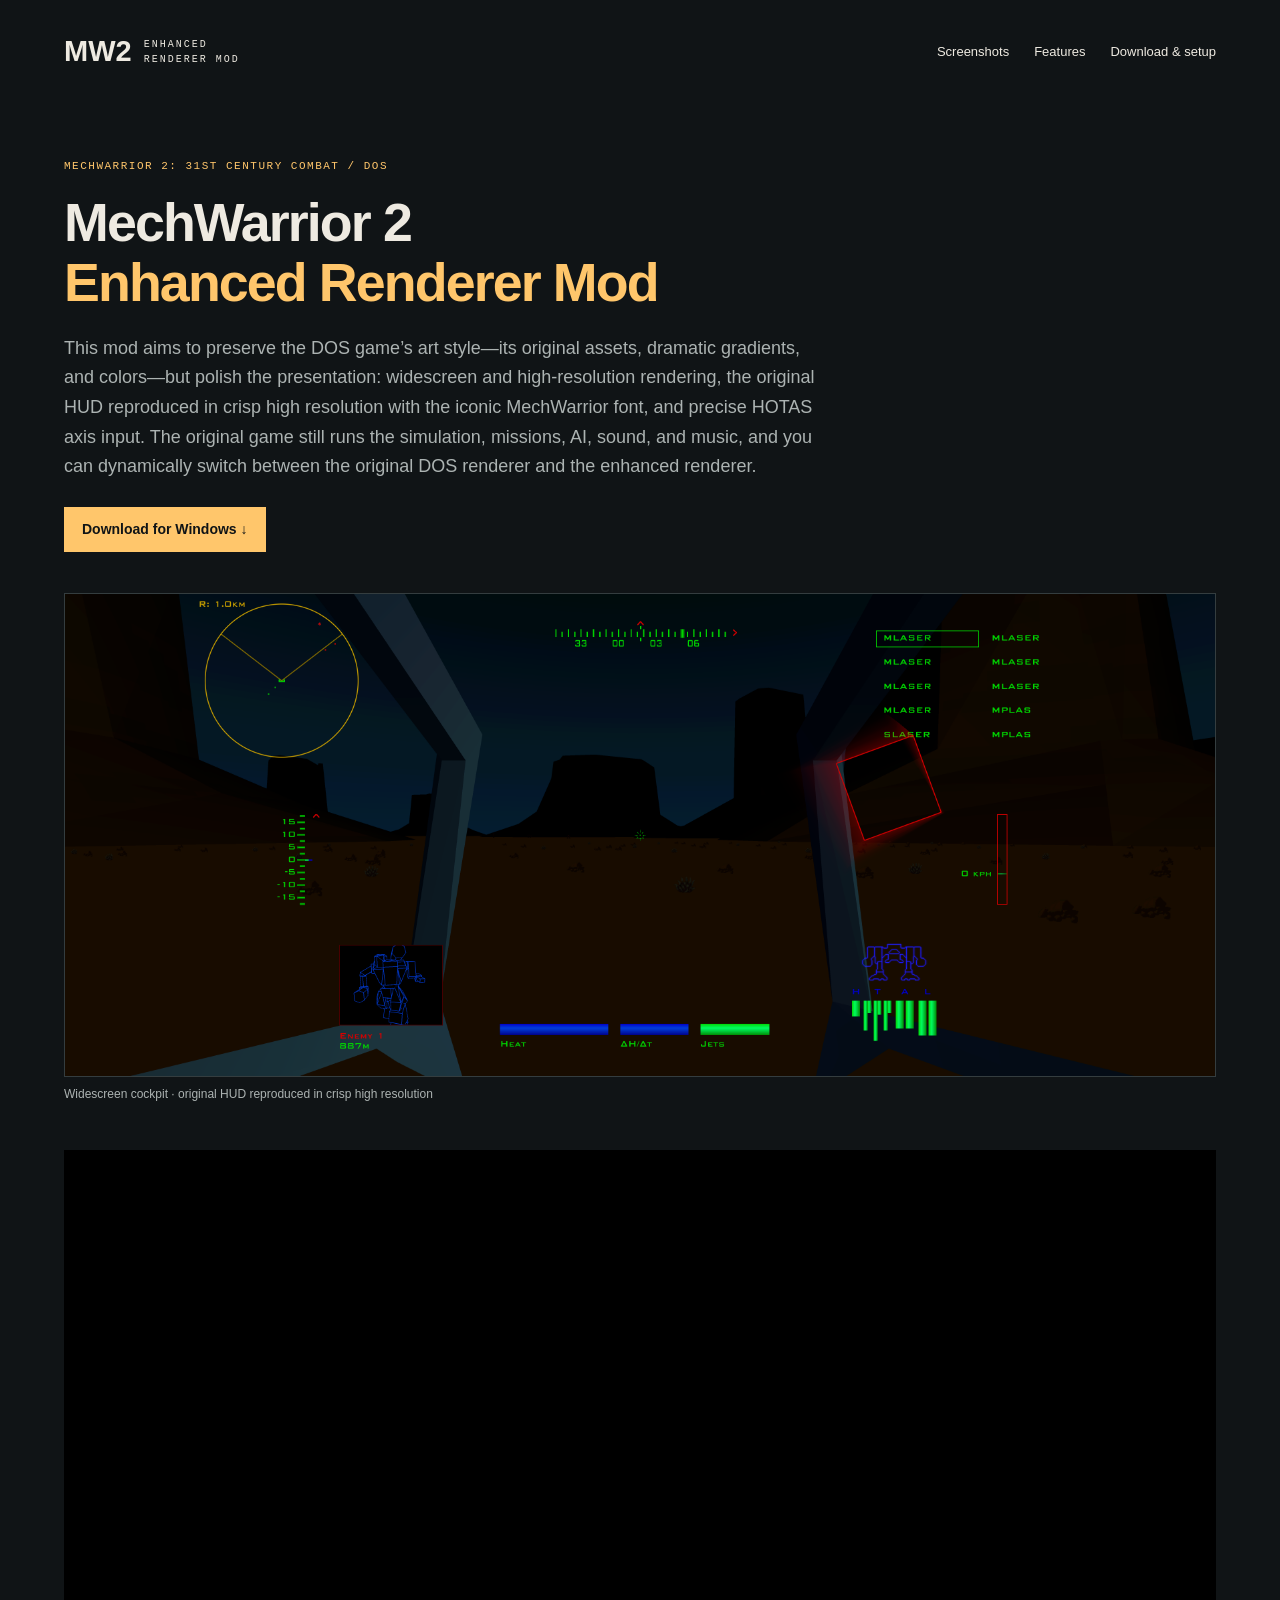
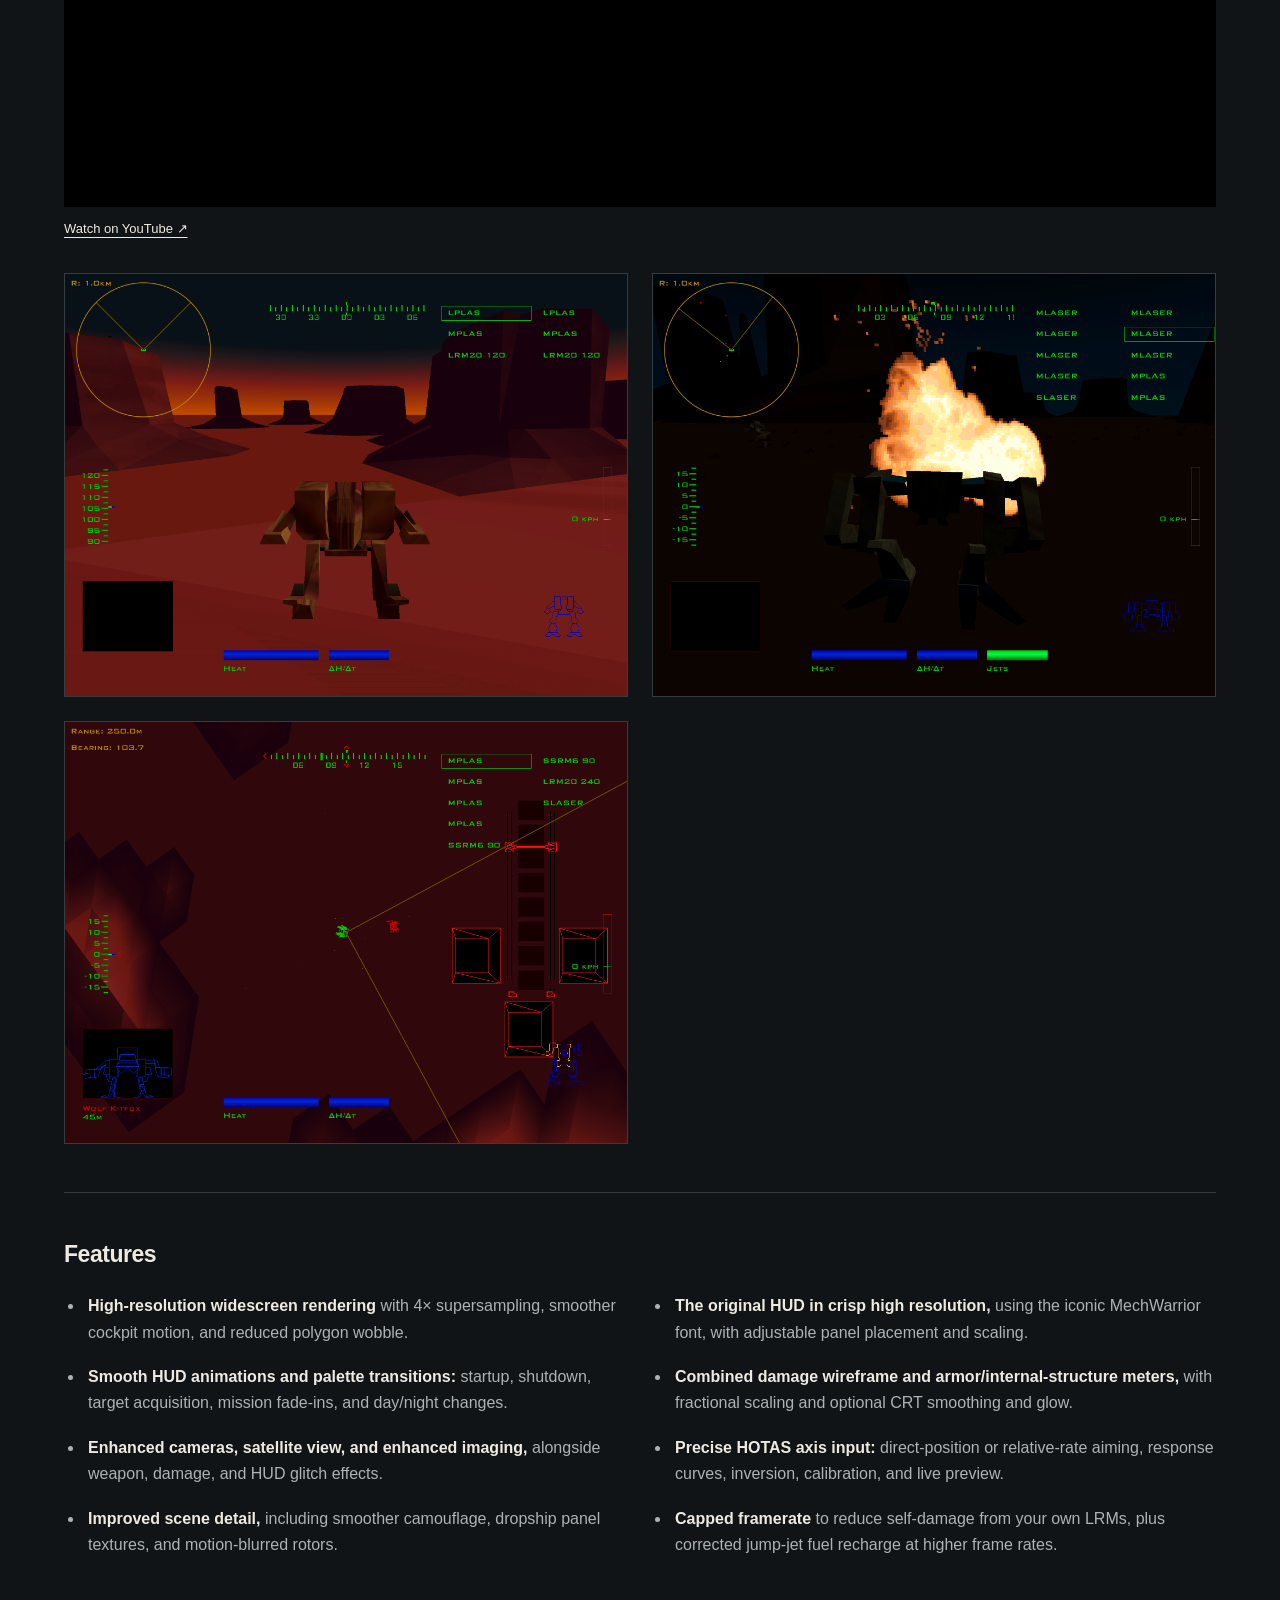
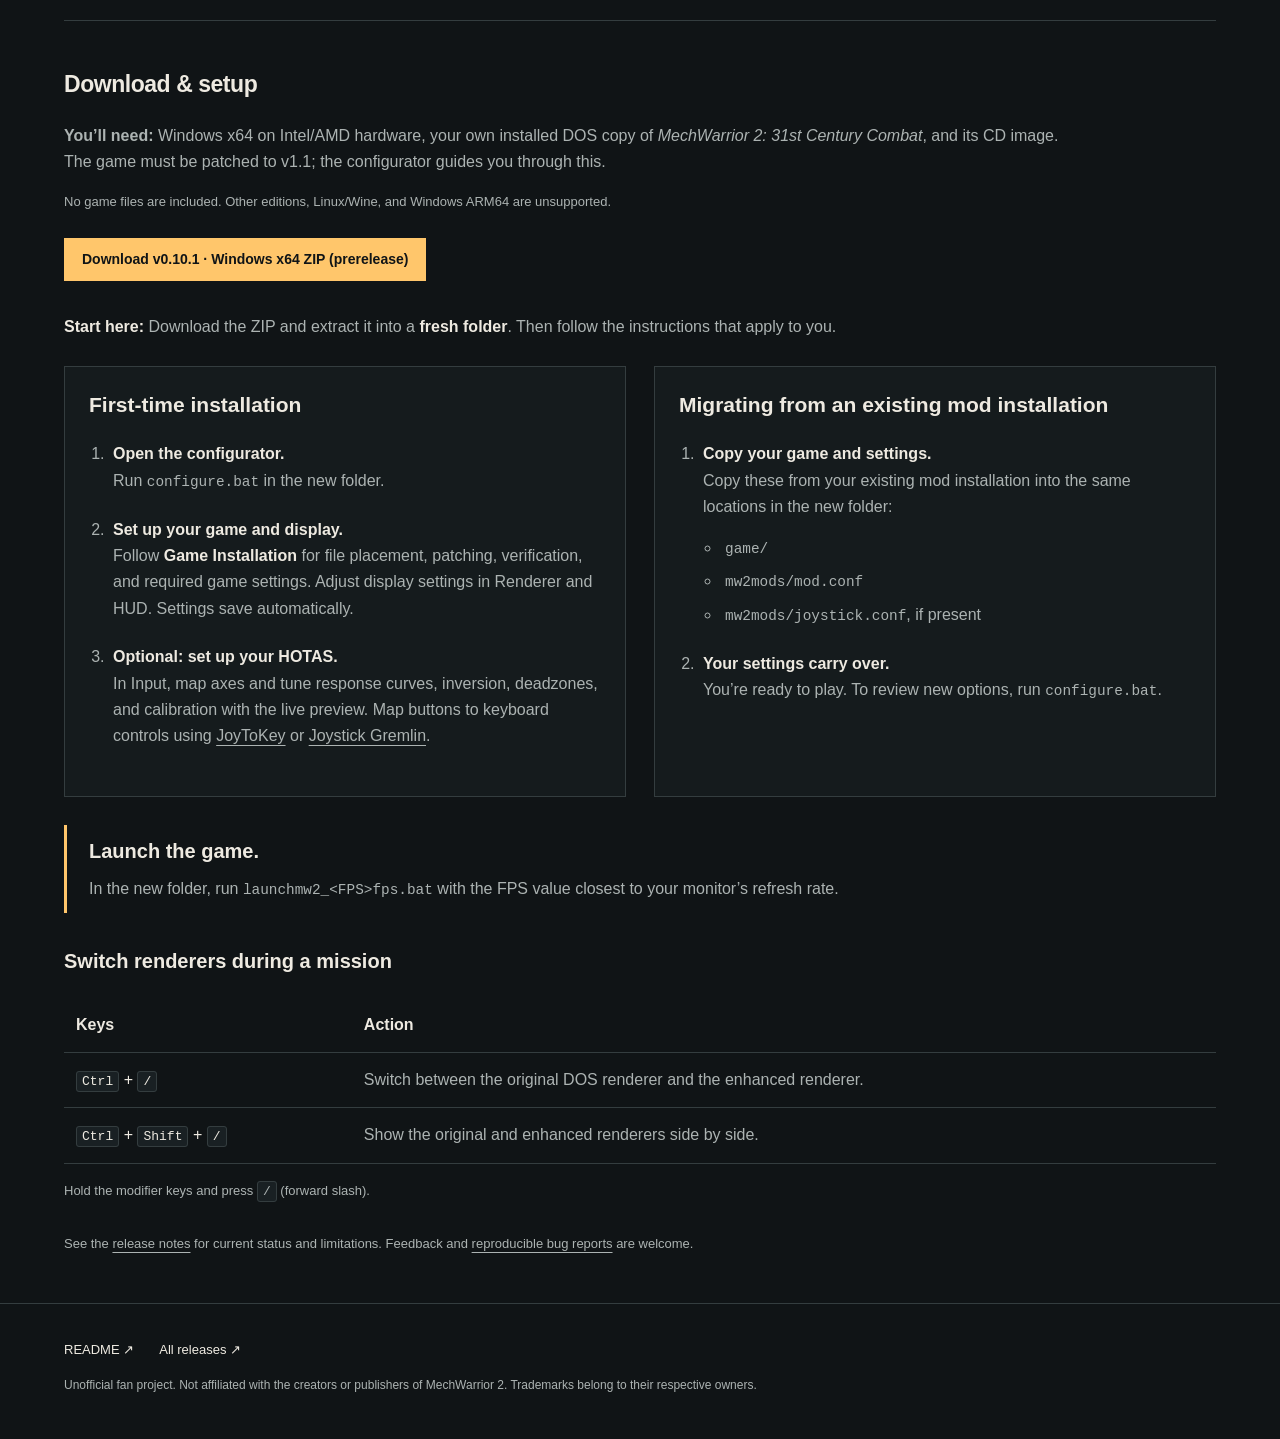
==== project-site/public/index.html @ 48d20433 "Add screenshot-led project showcase and Pages deployment Introduce the approved Midnight cockpit sta" ====
<!doctype html>
<html lang="en" data-style="midnight">
<head>
<meta charset="utf-8"><meta name="viewport" content="width=device-width, initial-scale=1">
<title>MechWarrior 2 • Enhanced Renderer Mod</title>
<meta name="description" content="The DOS MechWarrior 2 aesthetic, polished: widescreen rendering, a rebuilt HUD, and HOTAS controls. An unofficial fan mod for Windows x64.">
<link rel="icon" href="data:image/svg+xml,%3Csvg xmlns='http://www.w3.org/2000/svg' viewBox='0 0 32 32'%3E%3Crect width='32' height='32' fill='%23101416'/%3E%3Cpath d='M6 24V8l10 10L26 8v16' fill='none' stroke='%23ffc66b' stroke-width='4'/%3E%3C/svg%3E">
<link rel="stylesheet" href="site.css?v=2">
</head>
<body>
<header><a class="brand" href="#">MW2 <span>ENHANCED RENDERER MOD</span></a><nav aria-label="Main"><a href="#screenshots">Screenshots</a><a href="#features">Features</a><a href="#start">Download &amp; setup</a></nav></header>
<main>
<section class="intro">
<p class="eyebrow">MECHWARRIOR 2: 31ST CENTURY COMBAT / DOS</p>
<h1>MechWarrior 2<br><span>Enhanced Renderer Mod</span></h1>
<p>This mod aims to preserve the DOS game’s art style—its original assets, dramatic gradients, and colors—but polish the presentation: widescreen and high-resolution rendering, the original HUD reproduced in crisp high resolution with the iconic MechWarrior font, and precise HOTAS axis input. The original game still runs the simulation, missions, AI, sound, and music, and you can dynamically switch between the original DOS renderer and the enhanced renderer.</p>
<a class="button" href="#start">Download for Windows ↓</a>
</section>
<section id="screenshots" class="gallery" aria-label="Screenshots">
<figure class="wide"><a href="assets/mw2-EnhancedRendererMod-htal-damage-wireframe.png"><img src="assets/mw2-EnhancedRendererMod-htal-damage-wireframe.png" width="3440" height="1440" alt="Widescreen cockpit with the original HUD reproduced in crisp high resolution and a combined damage display"></a><figcaption>Widescreen cockpit · original HUD reproduced in crisp high resolution</figcaption></figure>
</section>
<section id="showcase" aria-label="Showcase video"><div class="video"><iframe loading="lazy" src="https://www.youtube-nocookie.com/embed/92L_ptU0zko" title="MechWarrior 2 Enhanced Renderer Mod showcase" allow="accelerometer; autoplay; clipboard-write; encrypted-media; gyroscope; picture-in-picture; web-share" allowfullscreen></iframe></div><a class="small" href="https://youtu.be/92L_ptU0zko">Watch on YouTube ↗</a></section>
<section class="gallery" aria-label="More screenshots">
<figure><a href="assets/sunset.png"><img src="assets/sunset.png" width="1024" height="768" loading="lazy" alt="A mech against an orange sunset and dark canyon silhouettes"></a></figure>
<figure><a href="assets/action.png"><img src="assets/action.png" width="1024" height="768" loading="lazy" alt="A close explosion lighting up a mech in the cockpit view"></a></figure>
<figure><a href="assets/satellite-view.png"><img src="assets/satellite-view.png" width="1024" height="768" loading="lazy" alt="Overhead satellite view with targeting markers and the damage wireframe display"></a></figure>
</section>

<section id="features" class="features">
<h2>Features</h2>
<ul class="feature-list">
<li><strong>High-resolution widescreen rendering</strong> with 4× supersampling, smoother cockpit motion, and reduced polygon wobble.</li>
<li><strong>The original HUD in crisp high resolution,</strong> using the iconic MechWarrior font, with adjustable panel placement and scaling.</li>
<li><strong>Smooth HUD animations and palette transitions:</strong> startup, shutdown, target acquisition, mission fade-ins, and day/night changes.</li>
<li><strong>Combined damage wireframe and armor/internal-structure meters,</strong> with fractional scaling and optional CRT smoothing and glow.</li>
<li><strong>Enhanced cameras, satellite view, and enhanced imaging,</strong> alongside weapon, damage, and HUD glitch effects.</li>
<li><strong>Precise HOTAS axis input:</strong> direct-position or relative-rate aiming, response curves, inversion, calibration, and live preview.</li>
<li><strong>Improved scene detail,</strong> including smoother camouflage, dropship panel textures, and motion-blurred rotors.</li>
<li><strong>Capped framerate</strong> to reduce self-damage from your own LRMs, plus corrected jump-jet fuel recharge at higher frame rates.</li>
</ul>
</section>
<div class="notes">
<section id="start">
<h2>Download &amp; setup</h2>
<p><strong>You’ll need:</strong> Windows x64 on Intel/AMD hardware, your own installed DOS copy of <em>MechWarrior 2: 31st Century Combat</em>, and its CD image. The game must be patched to v1.1; the configurator guides you through this.</p>
<p class="small">No game files are included. Other editions, Linux/Wine, and Windows ARM64 are unsupported.</p>
<a id="release-download" class="button" href="https://github.com/furious-pixel/mw2-enhanced-renderer-mod/releases/download/v0.10.1/mw2-enhanced-renderer-mod-v0.10.1-windows-x64.zip">Download v0.10.1 · Windows x64 ZIP (prerelease)</a>
<p class="prepare"><strong>Start here:</strong> Download the ZIP and extract it into a <strong>fresh folder</strong>. Then follow the instructions that apply to you.</p>
<div class="install-paths">
<section aria-labelledby="fresh-title" class="install-path">
<h3 id="fresh-title">First-time installation</h3>
<ol>
<li><strong>Open the configurator.</strong><br>Run <code>configure.bat</code> in the new folder.</li>
<li><strong>Set up your game and display.</strong><br>Follow <strong>Game Installation</strong> for file placement, patching, verification, and required game settings. Adjust display settings in Renderer and HUD. Settings save automatically.</li>
<li><strong>Optional: set up your HOTAS.</strong><br>In Input, map axes and tune response curves, inversion, deadzones, and calibration with the live preview. Map buttons to keyboard controls using <a href="https://joytokey.net/en/">JoyToKey</a> or <a href="https://whitemagic.github.io/JoystickGremlin/quickstart.html">Joystick Gremlin</a>.</li>
</ol>
</section>
<section aria-labelledby="update-title" class="install-path">
<h3 id="update-title">Migrating from an existing mod installation</h3>
<ol>
<li><strong>Copy your game and settings.</strong><br>Copy these from your existing mod installation into the same locations in the new folder:
<ul class="copy-files"><li><code>game/</code></li><li><code>mw2mods/mod.conf</code></li><li><code>mw2mods/joystick.conf</code>, if present</li></ul></li>
<li><strong>Your settings carry over.</strong><br>You’re ready to play. To review new options, run <code>configure.bat</code>.</li>
</ol>
</section>
</div>
<div class="launch"><h3>Launch the game.</h3><p>In the new folder, run <code>launchmw2_&lt;FPS&gt;fps.bat</code> with the FPS value closest to your monitor’s refresh rate.</p></div>
<section class="shortcuts" aria-labelledby="shortcuts-title">
<h3 id="shortcuts-title">Switch renderers during a mission</h3>
<table><thead><tr><th scope="col">Keys</th><th scope="col">Action</th></tr></thead><tbody>
<tr><td><kbd>Ctrl</kbd> + <kbd>/</kbd></td><td>Switch between the original DOS renderer and the enhanced renderer.</td></tr>
<tr><td><kbd>Ctrl</kbd> + <kbd>Shift</kbd> + <kbd>/</kbd></td><td>Show the original and enhanced renderers side by side.</td></tr>
</tbody></table>
<p class="small">Hold the modifier keys and press <kbd>/</kbd> (forward slash).</p>
</section>
<p class="small">See the <a href="https://github.com/furious-pixel/mw2-enhanced-renderer-mod/releases">release notes</a> for current status and limitations. Feedback and <a href="https://github.com/furious-pixel/mw2-enhanced-renderer-mod/issues">reproducible bug reports</a> are welcome.</p>
</section>
</div>
</main>
<footer><nav aria-label="Project links"><a href="https://github.com/furious-pixel/mw2-enhanced-renderer-mod/blob/main/README.md">README ↗</a><a href="https://github.com/furious-pixel/mw2-enhanced-renderer-mod/releases">All releases ↗</a></nav><p>Unofficial fan project. Not affiliated with the creators or publishers of MechWarrior 2. Trademarks belong to their respective owners.</p></footer>
</body></html>
---- project-site/public/site.css ----
:root{color-scheme:dark;--bg:#101416;--ink:#eeeae1;--muted:#acb3b2;--accent:#ffc66b;--line:#343d3f}
*{box-sizing:border-box}html{scroll-behavior:smooth}body{margin:0;background:var(--bg);color:var(--ink);font:16px/1.65 'Segoe UI',Arial,sans-serif}header,main,footer{max-width:1360px;margin:auto;padding-left:5%;padding-right:5%}a{color:inherit;text-underline-offset:4px}a:hover{color:var(--accent)}a:focus-visible,summary:focus-visible{outline:2px solid var(--accent);outline-offset:5px}header{padding-top:28px;padding-bottom:28px;display:flex;align-items:center;justify-content:space-between;gap:24px}.brand{display:flex;align-items:center;gap:12px;font-size:29px;font-weight:800;text-decoration:none}.brand span{max-width:115px;font:10px/1.5 Consolas,monospace;letter-spacing:2px}nav{display:flex;gap:25px;font-size:13px}nav a{text-decoration:none}.intro{padding:38px 0 32px;max-width:820px}.eyebrow{color:var(--accent);font:11px/1.6 Consolas,monospace;letter-spacing:1.5px}h1{font-size:clamp(32px,4.2vw,57px);line-height:1.1;letter-spacing:-.035em;margin:18px 0 22px}h1 span{color:var(--accent)}p{color:var(--muted);margin:16px 0}.intro>p:not(.eyebrow){max-width:760px;font-size:18px}.button{display:inline-block;background:var(--accent);color:var(--bg);padding:11px 18px;font-size:14px;font-weight:650;text-decoration:none;margin:9px 0}.button:hover{color:var(--bg);background:#ffda9e}.gallery{display:grid;grid-template-columns:1fr 1fr;gap:24px}.wide{grid-column:1/-1}figure{margin:0}img{display:block;width:100%;height:auto;border:1px solid var(--line)}figcaption{font-size:12px;color:var(--muted);padding:8px 0}.gallery a{display:block}#showcase{margin-top:38px}.video{aspect-ratio:16/9;background:#000;margin-bottom:8px}.video iframe{width:100%;height:100%;border:0}.small{font-size:13px}.notes{display:block;margin-top:62px;padding-top:25px;border-top:1px solid var(--line)}h2{font-size:23px;letter-spacing:-.02em;font-weight:600}li{color:var(--muted);padding-left:4px;margin-bottom:10px}ol{padding-left:20px}code{font-size:.9em}details{font-size:14px}summary{cursor:pointer;color:var(--ink)}footer{padding-top:35px;padding-bottom:28px;margin-top:48px;border-top:1px solid var(--line);font-size:12px}footer p{max-width:720px}@media(max-width:700px){header{align-items:flex-start}.brand{font-size:24px}.brand span{font-size:8px;max-width:90px}nav{gap:12px;font-size:12px;flex-wrap:wrap;justify-content:flex-end;max-width:130px}.intro{padding-top:20px}.intro>p:not(.eyebrow){font-size:16px}.gallery,.notes{grid-template-columns:1fr;gap:22px}.notes{margin-top:40px}.wide{grid-column:auto}.eyebrow{font-size:9px}#showcase{margin-top:28px}}@media(prefers-reduced-motion:reduce){html{scroll-behavior:auto}}

#showcase{margin-bottom:32px}#release-download{line-height:1.5}footer nav{max-width:none;justify-content:flex-start;flex-wrap:wrap}

#start{scroll-margin-top:24px}#start>p{max-width:1000px}.prepare{margin:24px 0}.install-paths{display:grid;grid-template-columns:1fr 1fr;gap:28px;margin:26px 0}.install-path{border:1px solid var(--line);padding:24px;background:#151b1d;min-width:0}.install-path h3{margin:0 0 22px;font-size:21px;line-height:1.35}.install-path ol{margin-bottom:0}.install-path ol>li{margin-bottom:22px}.install-path strong,.prepare strong{color:var(--ink)}.copy-files{padding-left:18px;margin-top:14px}.copy-files li{margin-bottom:7px}code{overflow-wrap:anywhere}.launch{border-left:3px solid var(--accent);padding:2px 22px;margin:28px 0}.launch h3{margin:8px 0;font-size:20px}.launch p{margin:8px 0}@media(max-width:700px){.install-paths{grid-template-columns:1fr;gap:18px}.install-path{padding:20px}.install-path h3{font-size:20px}}

.features{margin-top:48px;padding-top:24px;border-top:1px solid var(--line);scroll-margin-top:24px}.feature-list{display:grid;grid-template-columns:1fr 1fr;gap:18px 42px;padding-left:20px}.feature-list li{margin:0}.feature-list strong{color:var(--ink)}.shortcuts{margin:32px 0}.shortcuts h3{font-size:20px}.shortcuts table{border-collapse:collapse;width:100%;text-align:left}.shortcuts th,.shortcuts td{padding:14px 12px;border-bottom:1px solid var(--line);vertical-align:top}.shortcuts td{color:var(--muted)}.shortcuts td:first-child{white-space:nowrap;color:var(--ink)}kbd{font:13px Consolas,monospace;border:1px solid var(--line);border-radius:3px;padding:2px 5px;background:#192023}@media(max-width:700px){.feature-list{grid-template-columns:1fr;gap:16px}.shortcuts th,.shortcuts td{padding:12px 5px}.shortcuts td:first-child{white-space:normal;width:40%}}
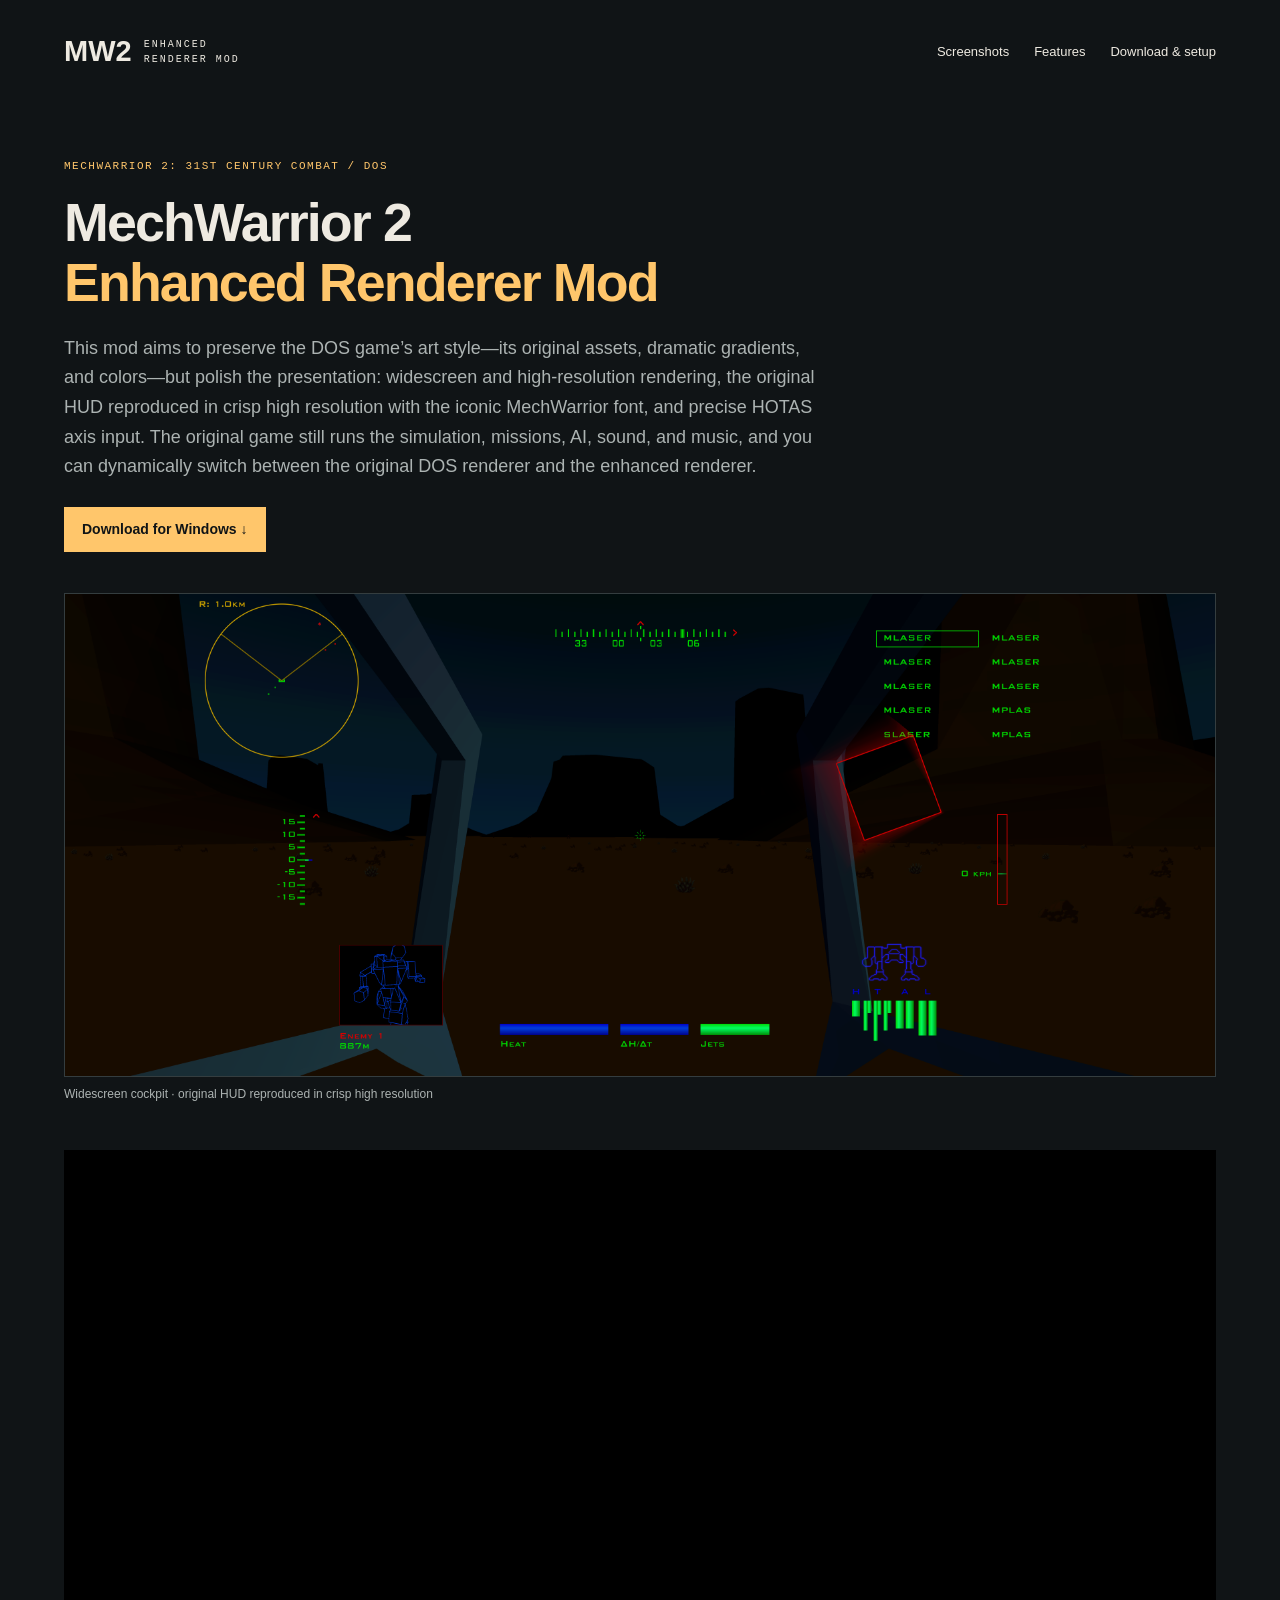
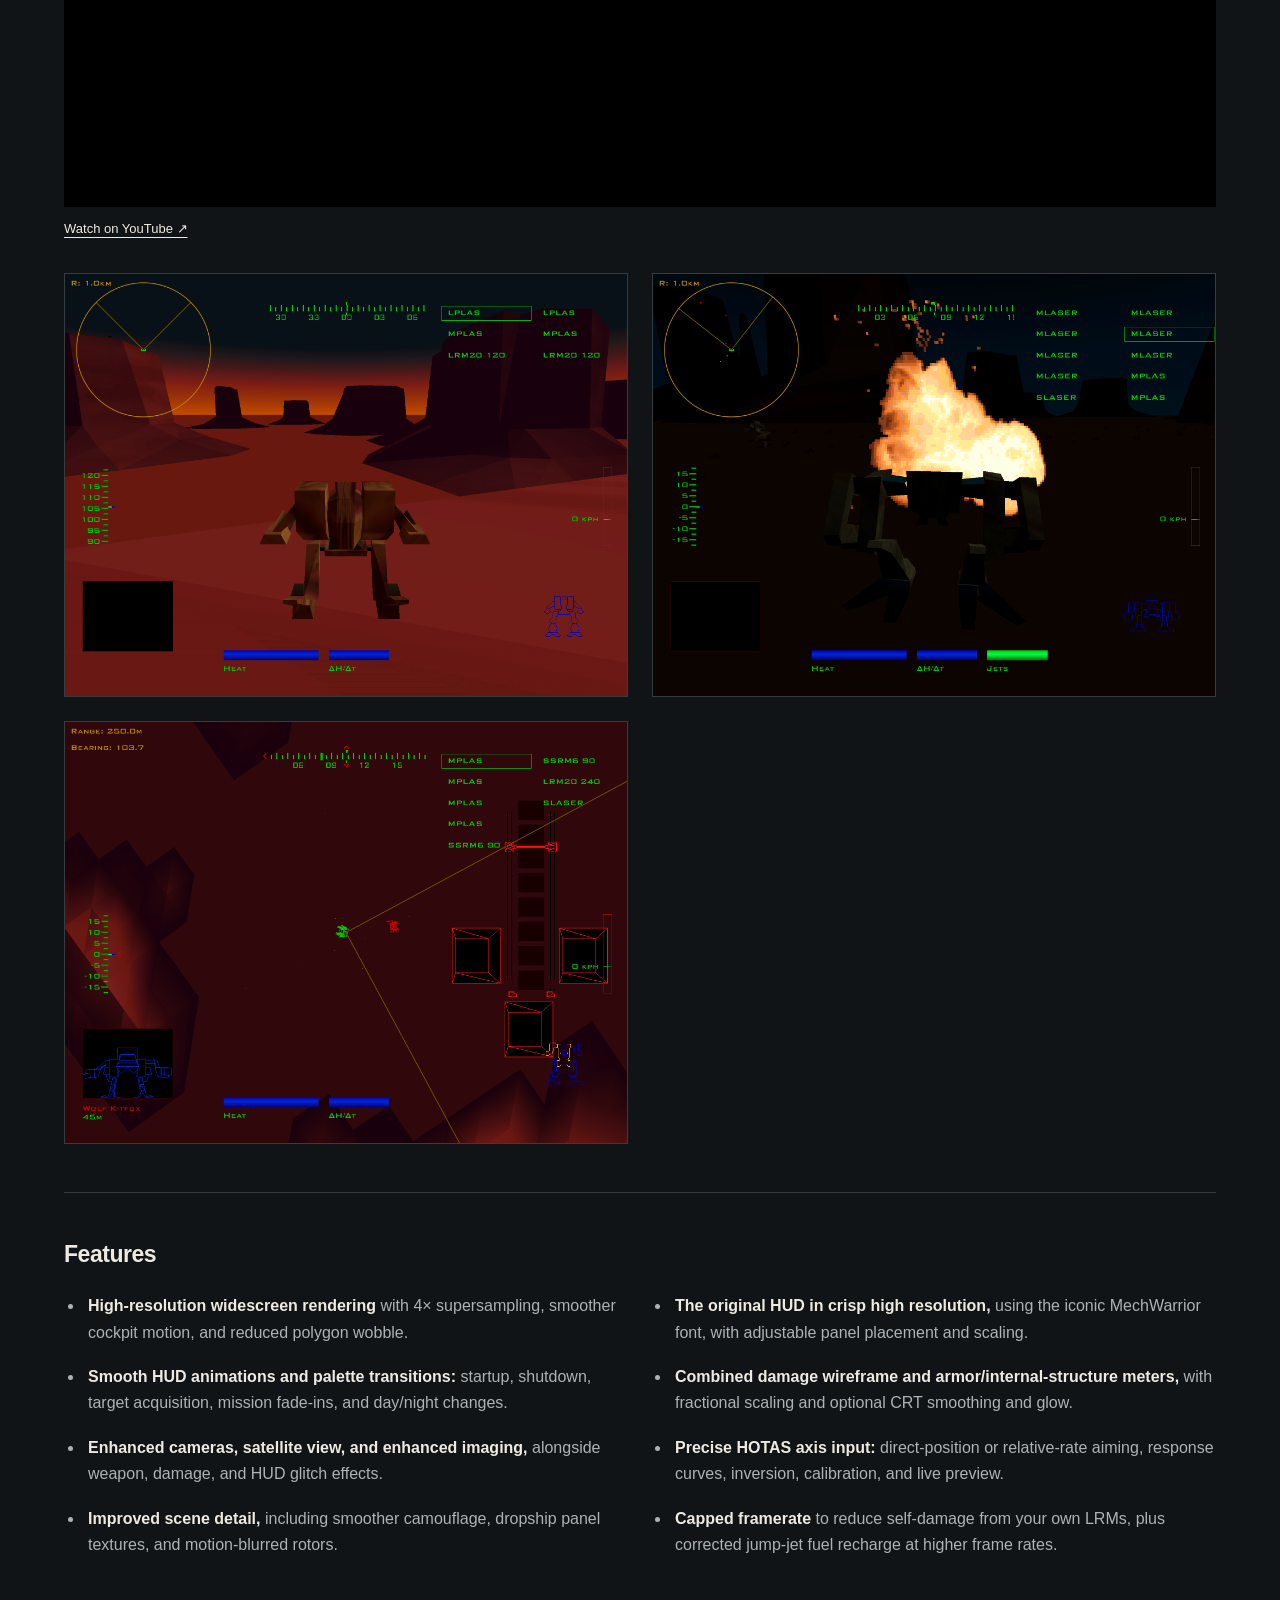
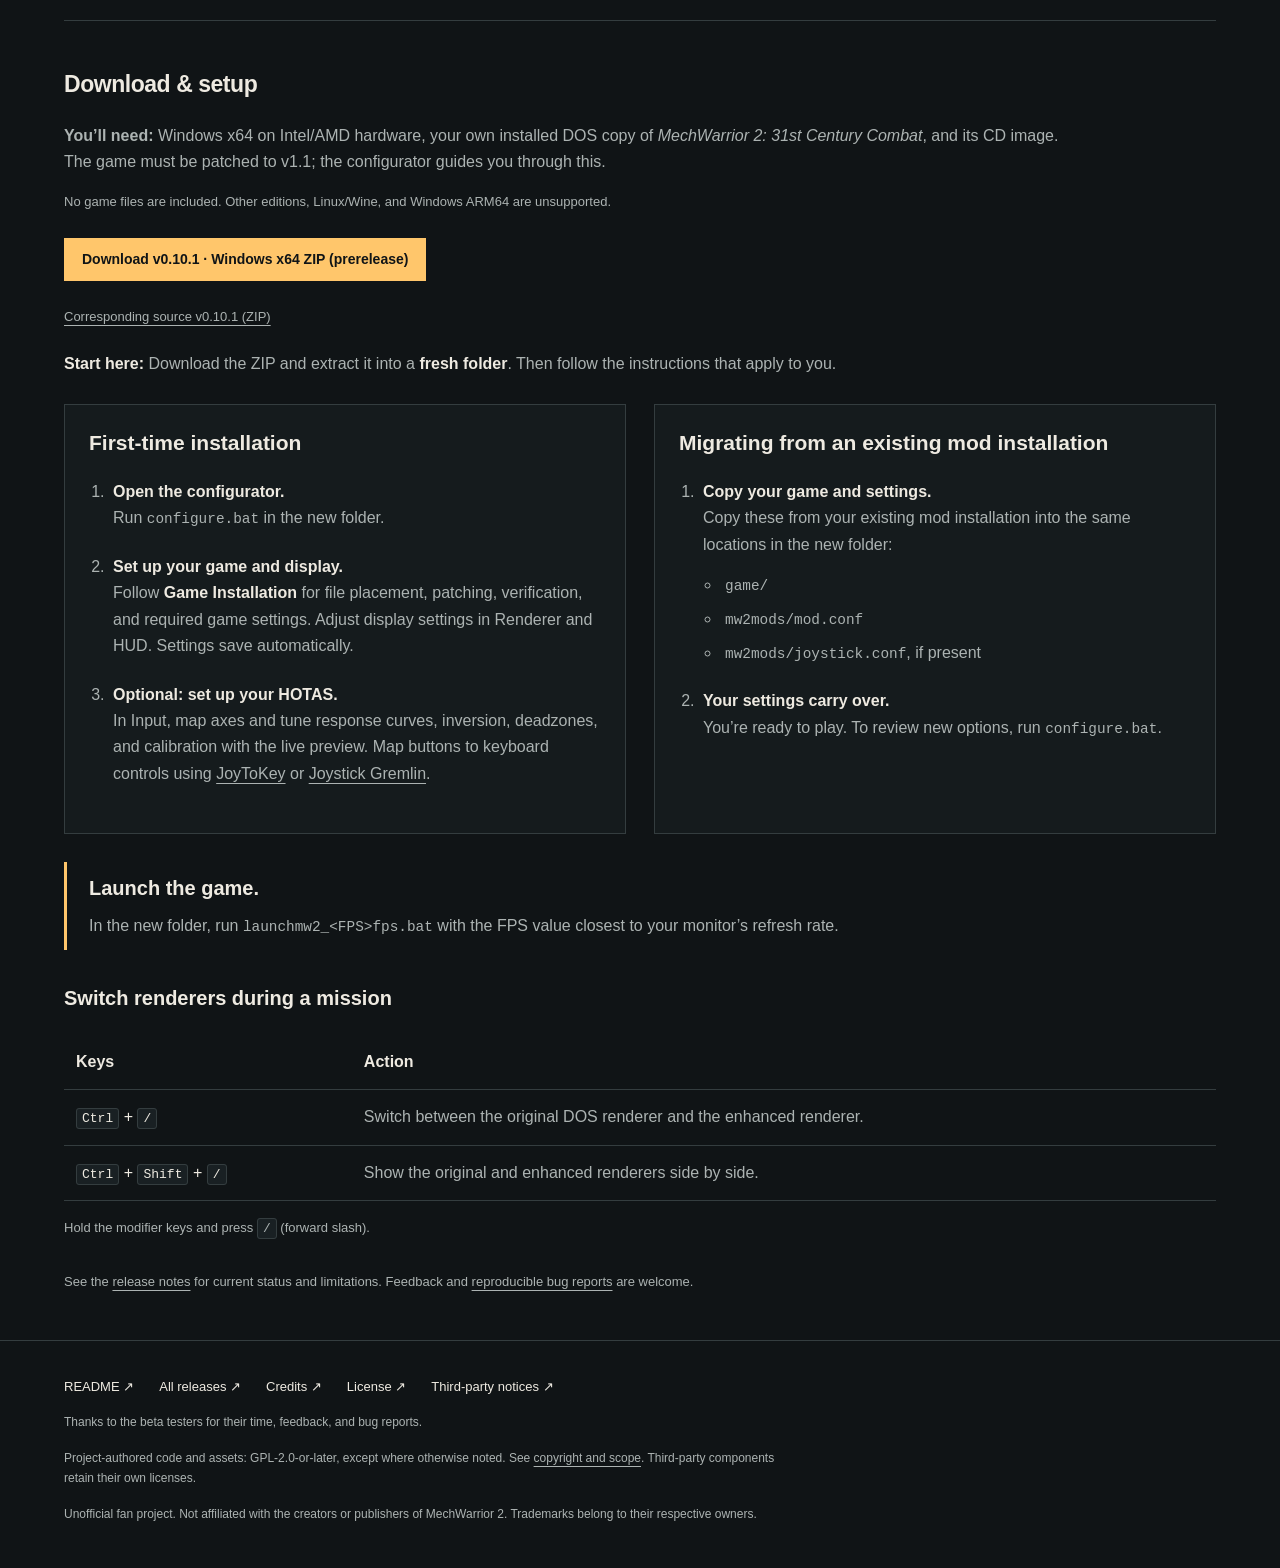
==== commit 16bdb092: "Add website credits and matching release source download Link the corresponding source ZIP beside th" ====
--- a/project-site/public/index.html
+++ b/project-site/public/index.html
@@ -45,6 +45,7 @@
 <p><strong>You’ll need:</strong> Windows x64 on Intel/AMD hardware, your own installed DOS copy of <em>MechWarrior 2: 31st Century Combat</em>, and its CD image. The game must be patched to v1.1; the configurator guides you through this.</p>
 <p class="small">No game files are included. Other editions, Linux/Wine, and Windows ARM64 are unsupported.</p>
 <a id="release-download" class="button" href="https://github.com/furious-pixel/mw2-enhanced-renderer-mod/releases/download/v0.10.1/mw2-enhanced-renderer-mod-v0.10.1-windows-x64.zip">Download v0.10.1 · Windows x64 ZIP (prerelease)</a>
+<p class="small"><a id="source-download" href="https://github.com/furious-pixel/mw2-enhanced-renderer-mod/releases/download/v0.10.1/mw2-enhanced-renderer-mod-v0.10.1-source.zip">Corresponding source v0.10.1 (ZIP)</a></p>
 <p class="prepare"><strong>Start here:</strong> Download the ZIP and extract it into a <strong>fresh folder</strong>. Then follow the instructions that apply to you.</p>
 <div class="install-paths">
 <section aria-labelledby="fresh-title" class="install-path">
@@ -77,5 +78,5 @@
 </section>
 </div>
 </main>
-<footer><nav aria-label="Project links"><a href="https://github.com/furious-pixel/mw2-enhanced-renderer-mod/blob/main/README.md">README ↗</a><a href="https://github.com/furious-pixel/mw2-enhanced-renderer-mod/releases">All releases ↗</a></nav><p>Unofficial fan project. Not affiliated with the creators or publishers of MechWarrior 2. Trademarks belong to their respective owners.</p></footer>
+<footer><nav aria-label="Project links"><a href="https://github.com/furious-pixel/mw2-enhanced-renderer-mod/blob/main/README.md">README ↗</a><a href="https://github.com/furious-pixel/mw2-enhanced-renderer-mod/releases">All releases ↗</a><a href="https://github.com/furious-pixel/mw2-enhanced-renderer-mod#acknowledgements">Credits ↗</a><a href="https://github.com/furious-pixel/mw2-enhanced-renderer-mod/blob/main/LICENSE">License ↗</a><a href="https://github.com/furious-pixel/mw2-enhanced-renderer-mod/blob/main/THIRD_PARTY_NOTICES.md">Third-party notices ↗</a></nav><p>Thanks to the beta testers for their time, feedback, and bug reports.</p><p>Project-authored code and assets: GPL-2.0-or-later, except where otherwise noted. See <a href="https://github.com/furious-pixel/mw2-enhanced-renderer-mod/blob/main/COPYRIGHT">copyright and scope</a>. Third-party components retain their own licenses.</p><p>Unofficial fan project. Not affiliated with the creators or publishers of MechWarrior 2. Trademarks belong to their respective owners.</p></footer>
 </body></html>
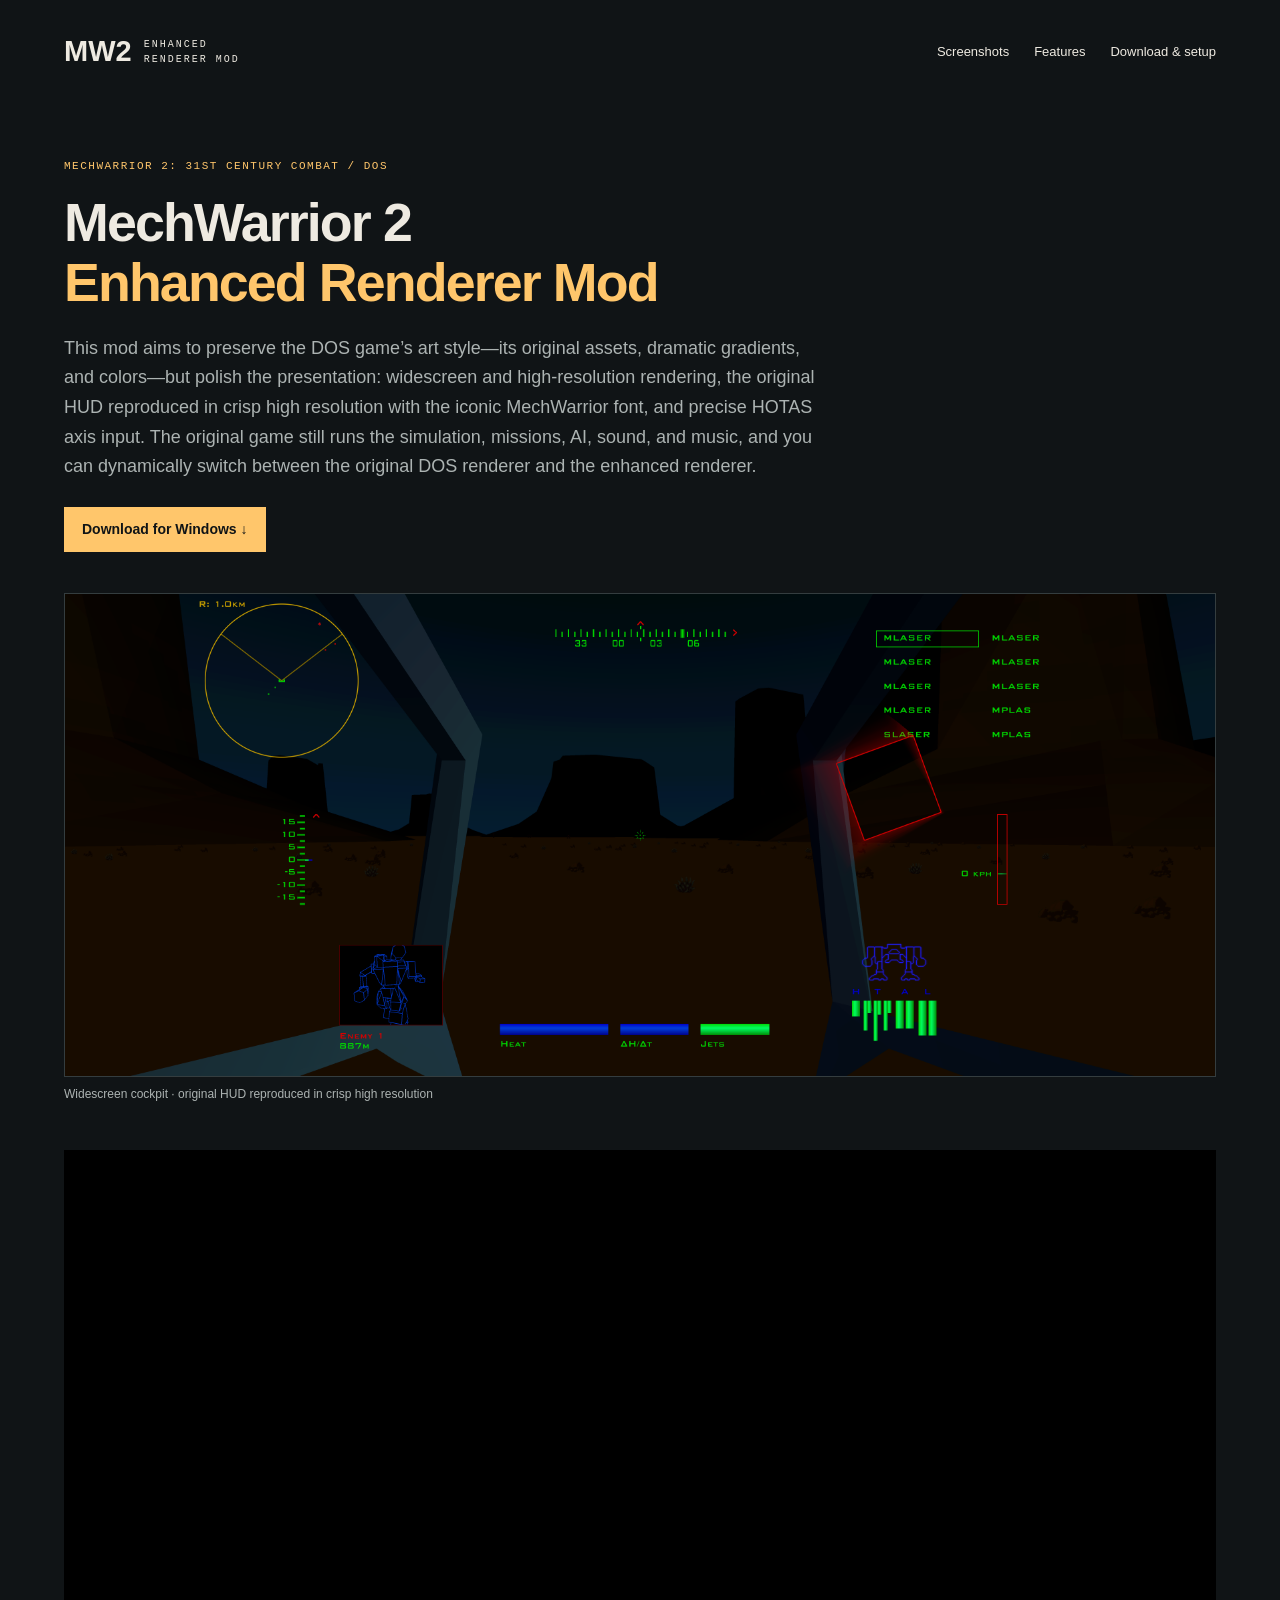
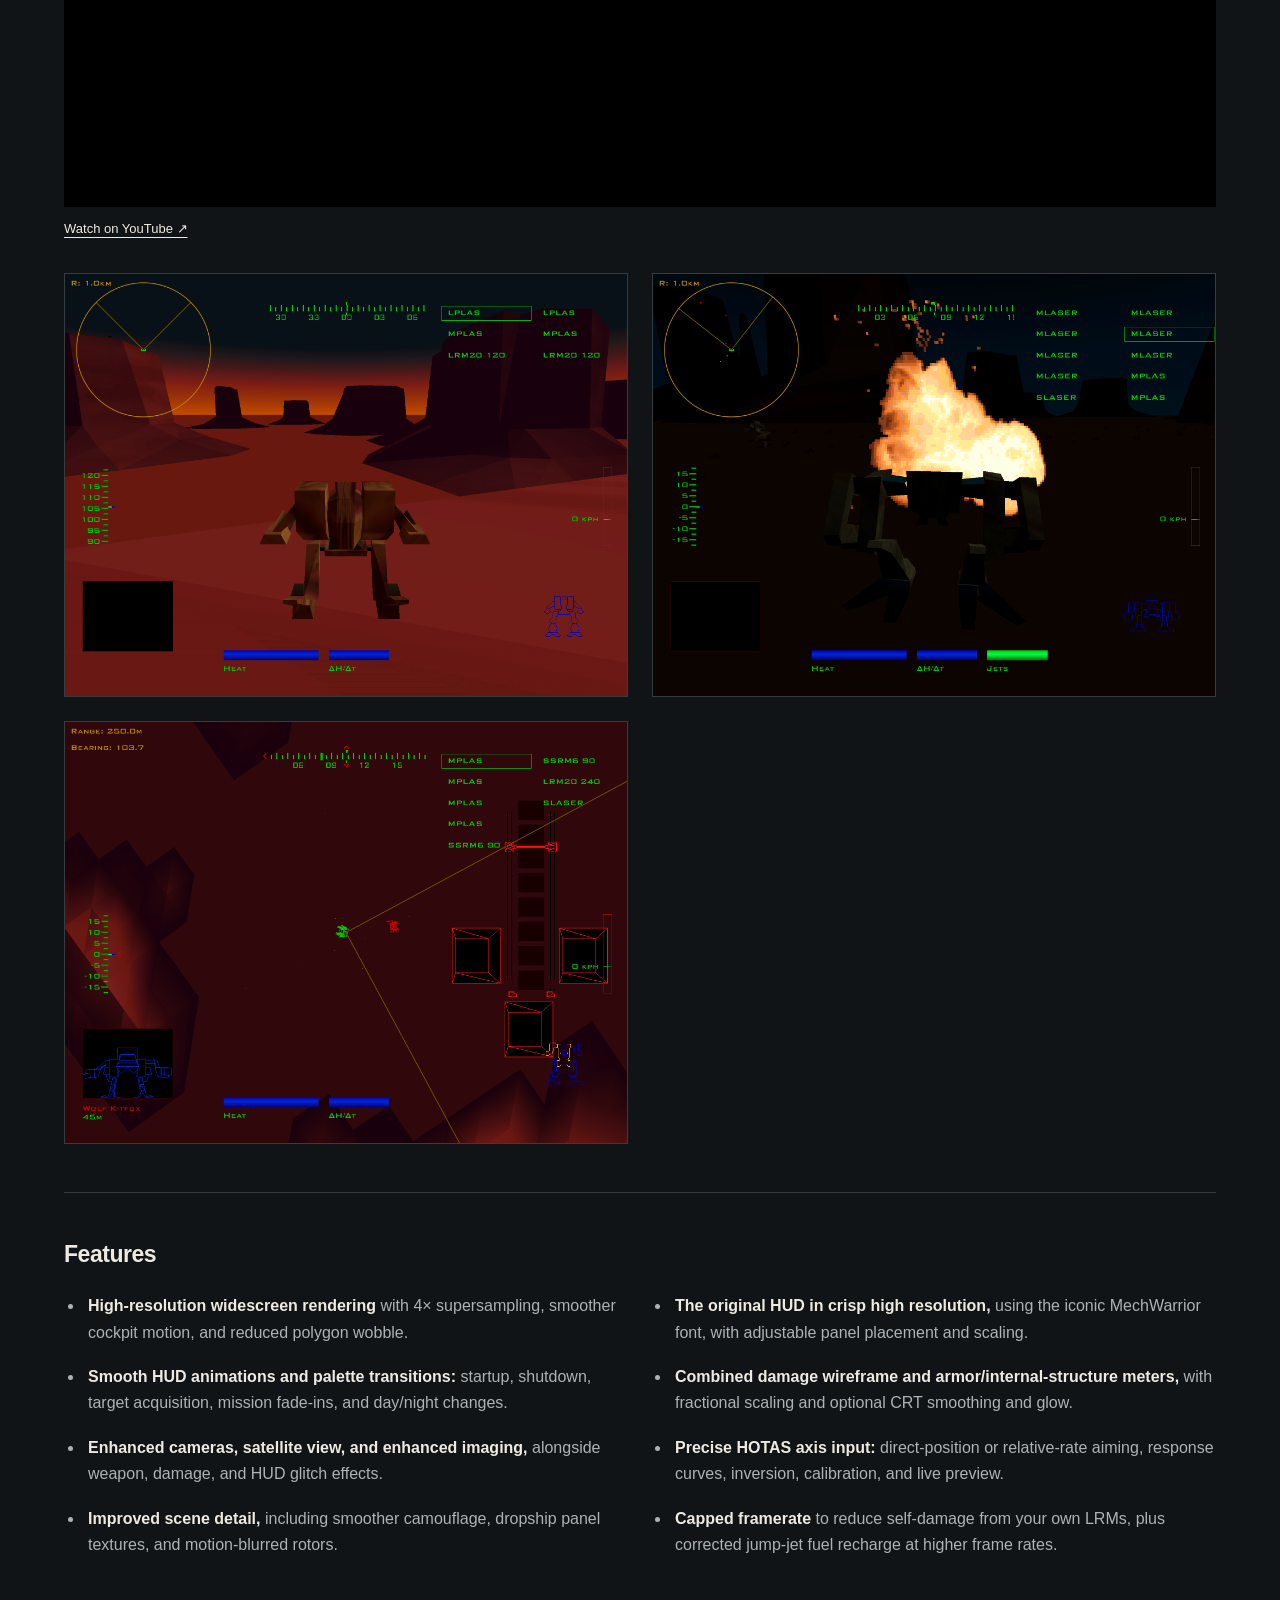
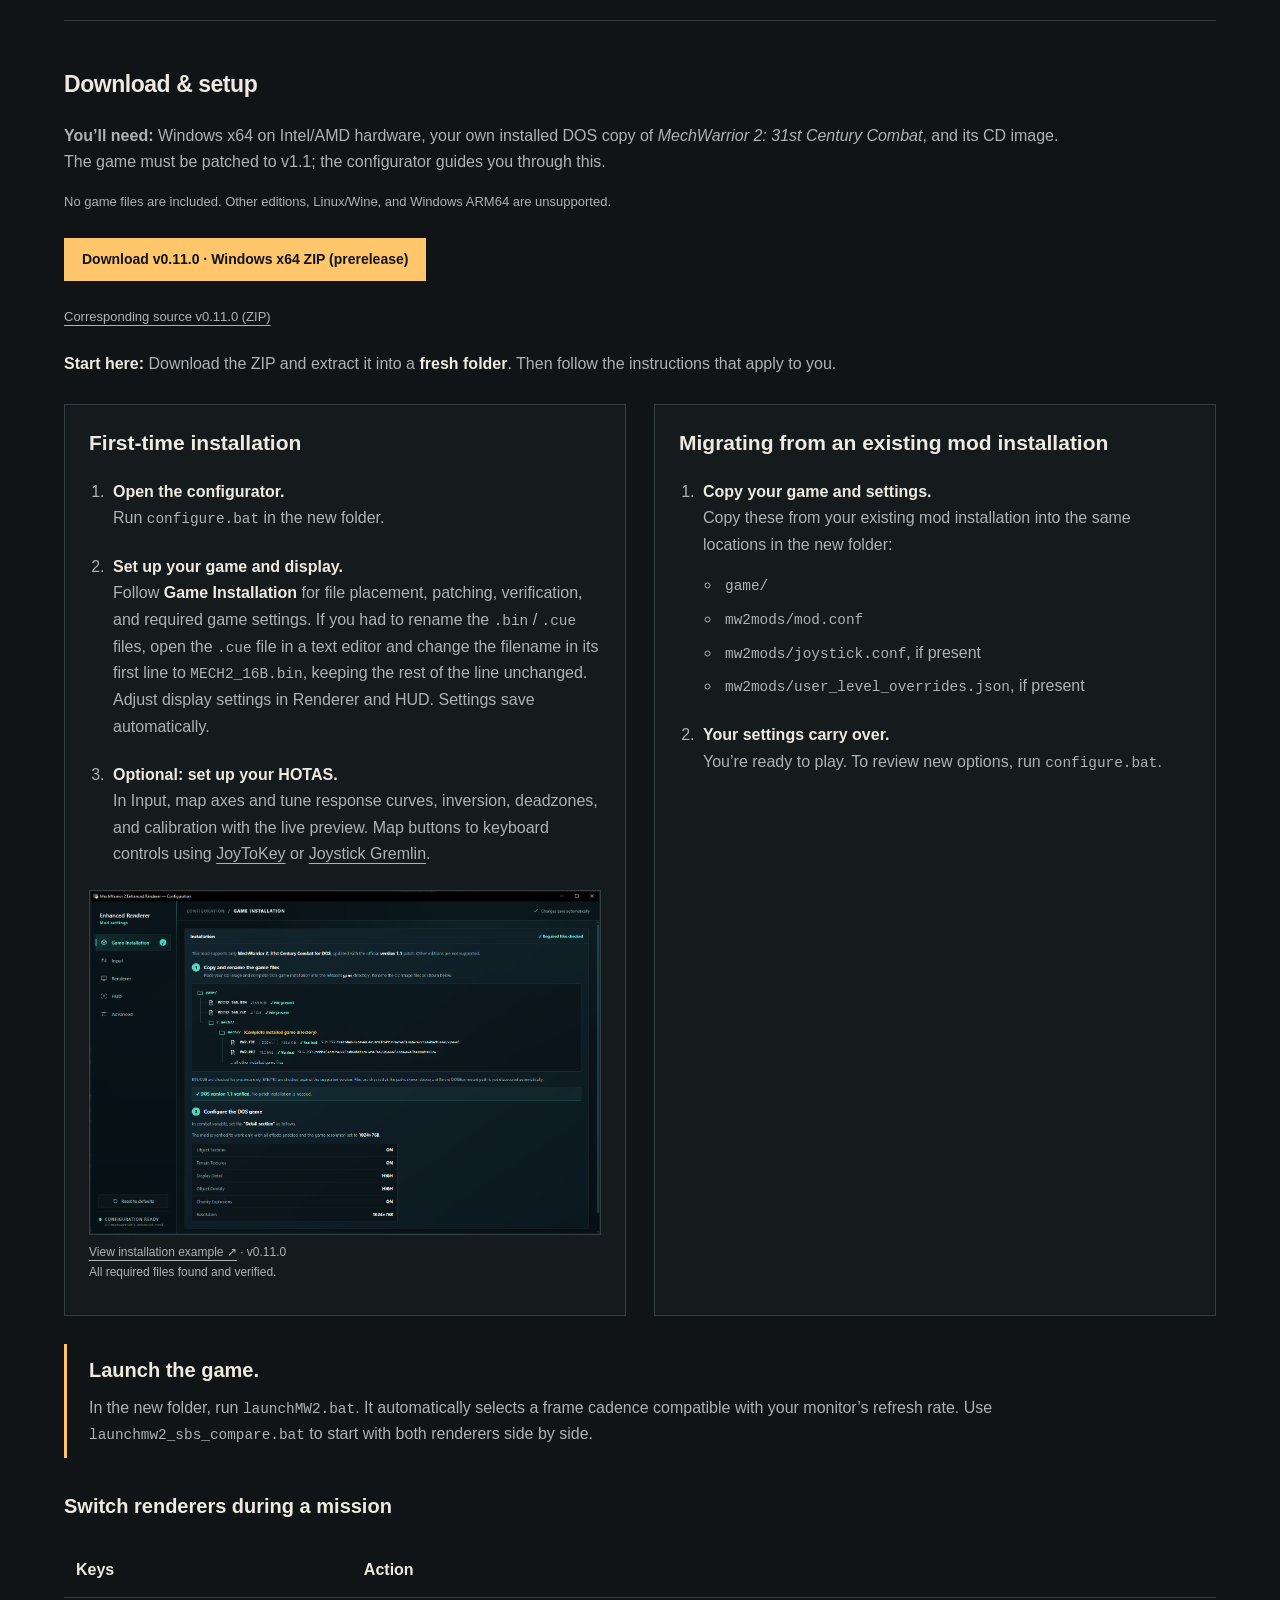
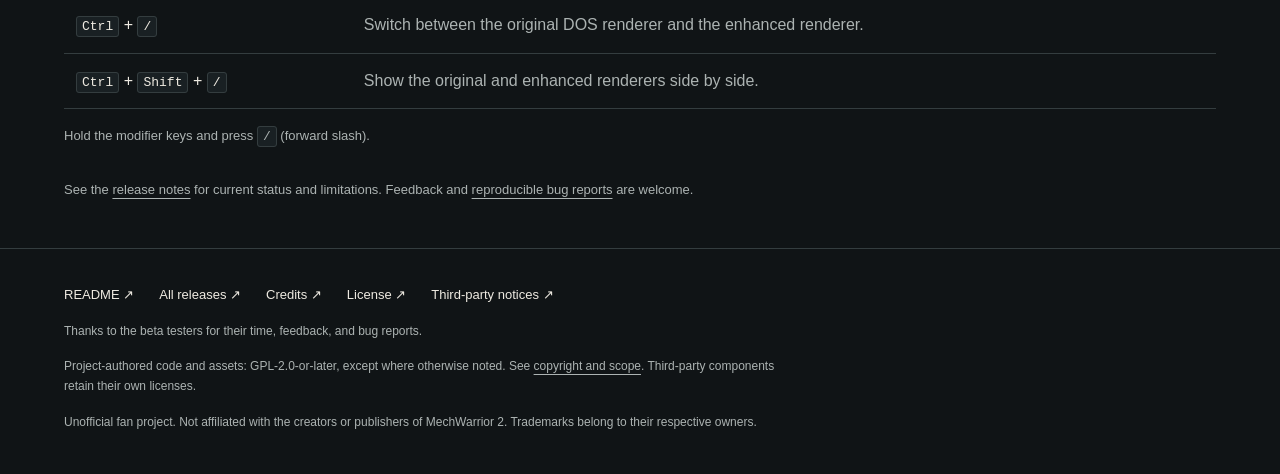
==== commit 4cc47270: "Update the published site for v0.11.0 beta Refresh binary and corresponding-source links from the pu" ====
--- a/project-site/public/index.html
+++ b/project-site/public/index.html
@@ -44,28 +44,32 @@
 <h2>Download &amp; setup</h2>
 <p><strong>You’ll need:</strong> Windows x64 on Intel/AMD hardware, your own installed DOS copy of <em>MechWarrior 2: 31st Century Combat</em>, and its CD image. The game must be patched to v1.1; the configurator guides you through this.</p>
 <p class="small">No game files are included. Other editions, Linux/Wine, and Windows ARM64 are unsupported.</p>
-<a id="release-download" class="button" href="https://github.com/furious-pixel/mw2-enhanced-renderer-mod/releases/download/v0.10.1/mw2-enhanced-renderer-mod-v0.10.1-windows-x64.zip">Download v0.10.1 · Windows x64 ZIP (prerelease)</a>
-<p class="small"><a id="source-download" href="https://github.com/furious-pixel/mw2-enhanced-renderer-mod/releases/download/v0.10.1/mw2-enhanced-renderer-mod-v0.10.1-source.zip">Corresponding source v0.10.1 (ZIP)</a></p>
+<a id="release-download" class="button" href="https://github.com/furious-pixel/mw2-enhanced-renderer-mod/releases/download/v0.11.0/mw2-enhanced-renderer-mod-v0.11.0-windows-x64.zip">Download v0.11.0 · Windows x64 ZIP (prerelease)</a>
+<p class="small"><a id="source-download" href="https://github.com/furious-pixel/mw2-enhanced-renderer-mod/releases/download/v0.11.0/mw2-enhanced-renderer-mod-v0.11.0-source.zip">Corresponding source v0.11.0 (ZIP)</a></p>
 <p class="prepare"><strong>Start here:</strong> Download the ZIP and extract it into a <strong>fresh folder</strong>. Then follow the instructions that apply to you.</p>
 <div class="install-paths">
 <section aria-labelledby="fresh-title" class="install-path">
 <h3 id="fresh-title">First-time installation</h3>
 <ol>
 <li><strong>Open the configurator.</strong><br>Run <code>configure.bat</code> in the new folder.</li>
-<li><strong>Set up your game and display.</strong><br>Follow <strong>Game Installation</strong> for file placement, patching, verification, and required game settings. Adjust display settings in Renderer and HUD. Settings save automatically.</li>
+<li><strong>Set up your game and display.</strong><br>Follow <strong>Game Installation</strong> for file placement, patching, verification, and required game settings. If you had to rename the <code>.bin</code> / <code>.cue</code> files, open the <code>.cue</code> file in a text editor and change the filename in its first line to <code>MECH2_16B.bin</code>, keeping the rest of the line unchanged. Adjust display settings in Renderer and HUD. Settings save automatically.</li>
 <li><strong>Optional: set up your HOTAS.</strong><br>In Input, map axes and tune response curves, inversion, deadzones, and calibration with the live preview. Map buttons to keyboard controls using <a href="https://joytokey.net/en/">JoyToKey</a> or <a href="https://whitemagic.github.io/JoystickGremlin/quickstart.html">Joystick Gremlin</a>.</li>
 </ol>
+<figure class="installation-example">
+<a href="assets/configure-installation.png"><img src="assets/configure-installation.png" width="1537" height="1035" loading="lazy" alt="Game Installation showing the required file tree, verified DOS version 1.1, and game detail settings"></a>
+<figcaption><a href="assets/configure-installation.png">View installation example ↗</a> · v0.11.0<br>All required files found and verified.</figcaption>
+</figure>
 </section>
 <section aria-labelledby="update-title" class="install-path">
 <h3 id="update-title">Migrating from an existing mod installation</h3>
 <ol>
 <li><strong>Copy your game and settings.</strong><br>Copy these from your existing mod installation into the same locations in the new folder:
-<ul class="copy-files"><li><code>game/</code></li><li><code>mw2mods/mod.conf</code></li><li><code>mw2mods/joystick.conf</code>, if present</li></ul></li>
+<ul class="copy-files"><li><code>game/</code></li><li><code>mw2mods/mod.conf</code></li><li><code>mw2mods/joystick.conf</code>, if present</li><li><code>mw2mods/user_level_overrides.json</code>, if present</li></ul></li>
 <li><strong>Your settings carry over.</strong><br>You’re ready to play. To review new options, run <code>configure.bat</code>.</li>
 </ol>
 </section>
 </div>
-<div class="launch"><h3>Launch the game.</h3><p>In the new folder, run <code>launchmw2_&lt;FPS&gt;fps.bat</code> with the FPS value closest to your monitor’s refresh rate.</p></div>
+<div class="launch"><h3>Launch the game.</h3><p>In the new folder, run <code>launchMW2.bat</code>. It automatically selects a frame cadence compatible with your monitor’s refresh rate. Use <code>launchmw2_sbs_compare.bat</code> to start with both renderers side by side.</p></div>
 <section class="shortcuts" aria-labelledby="shortcuts-title">
 <h3 id="shortcuts-title">Switch renderers during a mission</h3>
 <table><thead><tr><th scope="col">Keys</th><th scope="col">Action</th></tr></thead><tbody>
